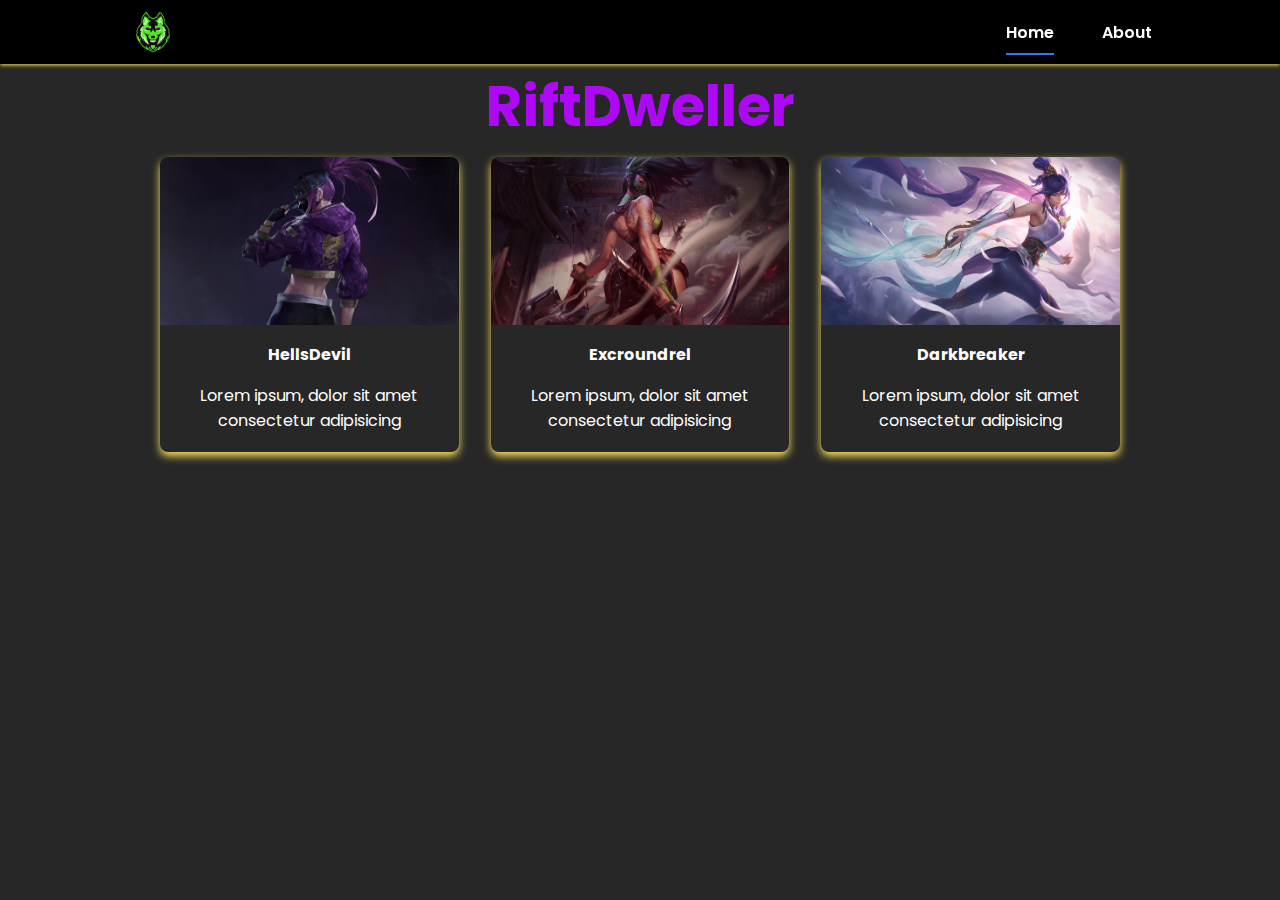
==== index.html @ 8909cb34 "Header&Cards-need to work on Footer" ====
<!DOCTYPE html>
<html lang="en">
    <head>
        <meta charset="UTF-8">
        <meta name="viewport" content="width=device-width, initial-scale=1.0">

        <link rel="stylesheet" href="styles.css">

        <!-- =====BOX ICONS===== -->
        <link href='https://cdn.jsdelivr.net/npm/boxicons@2.0.5/css/boxicons.min.css' rel='stylesheet'>
        <title>RiftDweller</title>
    </head>
    <body>
        <!--===== HEADER =====-->
        <header class="l-header">
            <nav class="nav bd-grid">
                <div>
                    <a href="#" class="nav__logo"><img src="Assest/Logo.png" alt="" class="nav__logo"></a>
                </div>

                <div class="nav__menu" id="nav-menu">
                    <ul class="nav__list">
                        <li class="nav__item"><a href="#home" class="nav__link active">Home</a></li>
                        <li class="nav__item"><a href="#about" class="nav__link">About</a></li>
                    </ul>
                </div>

                <div class="nav__toggle" id="nav-toggle">
                    <i class='bx bx-menu'></i>
                </div>
            </nav>
        </header>
        <div class="spacer"></div>
    <h2 class="heading">RiftDweller</h2>
        <!------------------ MAIN ------------------>
        <main class="main">
         <section class="home section bd-grid" id="home">
                <!------------------ CARDS ------------------>
                <div class="card" id="card1">
                    <img src="Assest/Akali.jpg" class="s-img" alt="streamer">
                    <div class="container">
                        <h4 class="streamer">HellsDevil</h4>
                        <p class="content">Lorem ipsum, dolor sit amet consectetur adipisicing </p>
                    </div>
                </div>
            
                <div class="card" id="card2">
                    <img src="Assest/Akali (2).jpg" class="s-img" alt="streamer">
                    <div class="container">
                        <h4 class="streamer">Excroundrel</h4>
                        <p class="content">Lorem ipsum, dolor sit amet consectetur adipisicing </p>
                    </div>
                </div>

                <div class="card" id="card3">
                    <img src="Assest/Fiora (4).jpg" class="s-img" alt="streamer">
                    <div class="container">
                        <h4 class="streamer">Darkbreaker</h4>
                        <p class="content">Lorem ipsum, dolor sit amet consectetur adipisicing </p>
                    </div>
             </div>
            </section>
        

        </main>

        <!--===== MAIN JS =====-->
        <script src="main.js"></script>
    </body>
</html>
---- styles.css ----
/*===== GOOGLE FONTS =====*/
@import url("https://fonts.googleapis.com/css2?family=Poppins:wght@400;600;700&display=swap");
/*===== VARIABLES CSS =====*/
:root{
  --header-height: 3rem;
  --font-semi: 600;
}

/*===== Colores =====*/
:root{
  --first-color: #4070F4;
  --second-color: #0E2431;
}

/*===== Fuente y tipografia =====*/
:root{
  --body-font: 'Poppins', sans-serif;
  --big-font-size: 2rem;
  --h2-font-size: 1.25rem;
  --normal-font-size: 0.938rem;
}
@media screen and (min-width: 768px){
  :root{
    --big-font-size: 3.5rem;
    --h2-font-size: 2rem;
    --normal-font-size: 1rem;
  }
}

/*===== Margenes =====*/
:root{
  --mb-1: 0.5rem;
  --mb-2: 1rem;
  --mb-3: 1.5rem;
  --mb-4: 2rem;
  --mb-5: 2.5rem;
  --mb-6: 3rem;
}

/*===== z index =====*/
:root{
  --z-back: -10;
  --z-normal: 1;
  --z-tooltip: 10;
  --z-fixed: 100;
}

/*===== BASE =====*/
*,::before,::after{
  box-sizing: border-box;
}
html{
  scroll-behavior: smooth;
}
body{
  margin: var(--header-height) 0 0 0;
  font-family: var(--body-font);
  font-size: var(--normal-font-size);
  color: var(--second-color);
  background-color: rgba(0, 0, 0, 0.849);
}
h1,h2,p{
  margin: 0;
}
ul{
  margin: 0;
  padding: 0;
  list-style: none;
}
a{
  text-decoration: none;
}
img{
  max-width: 100%;
  height: auto;
  display: block;
}


/*===== LAYOUT =====*/
.bd-grid{
  max-width: 1024px;
  display: grid;
  grid-template-columns: repeat(auto-fit, minmax(50px, 1fr)); 
  grid-column-gap: 2rem;
  width: calc(100% - 2rem);
  margin-left: var(--mb-2);
  margin-right: var(--mb-2);
}
.home-grid{
  max-width: 1024px;
  display: grid;
  grid-template-columns: repeat(auto-fit, minmax(50px, 1fr)); 
  grid-column-gap: 2rem;
  width: calc(100% - 2rem);
  margin-left: var(--mb-2);
  margin-right: var(--mb-2);
}
.l-header{
  width: 100%;
  position: fixed;
  top: 0;
  left: 0;
  z-index: var(--z-fixed);
  background-color: #000;
  box-shadow: 0 1px 4px rgb(255, 229, 92);
}
.spacer{
  height: calc(var(--header-height) + 1rem);
}

/*===== NAV =====*/
.nav{
  height: var(--header-height);
  display: flex;
  justify-content: space-between;
  align-items: center;
  font-weight: var(--font-semi);
  color: white;
}

@media screen and (max-width: 768px){
  .nav__menu{
    position: fixed;
    top: var(--header-height);
    right: -100%;
    width: 80%;
    height: 100%;
    padding: 2rem;
    background-color: var(--second-color);
    transition: .5s;
  }
}

.nav__item{
  margin-bottom: var(--mb-4);
}
.nav__link{
  position: relative;
  color: #fff !important;
}
.nav__link:hover{
  position: relative;
}
.nav__link:hover::after{
  position: absolute;
  content: "";
  width: 100%;
  height: 0.18rem;
  left: 0;
  top: 2rem;
  background-color: var(--first-color);
}
.nav__logo{
  width: 50px;
  height: 50px;
}
.nav__toggle{
  color: white;
  font-size: 1.5rem;
  cursor: pointer;
}


/*Active menu*/
.active::after{
  position: absolute;
  content: "";
  width: 100%;
  height: 0.18rem;
  left: 0;
  top: 2rem;
  background-color: var(--first-color);
}

/*=== Show menu ===*/
.show{
  right: 0;
}

/* HOME */
.heading{
  font-size: 3.5rem;
  text-align: center;
  color: #AE09F6;
}
/* CARDS */
.section{
  padding: 0.5rem 2rem 2rem 2rem;
}
.card {
  /* Add shadows to create the "card" effect */
  box-shadow: 0 4px 8px 0 rgb(255, 229, 92);
  transition: 0.3s; 
  display: flex;
  flex-direction: column;
  flex-wrap: wrap;
  border-radius: 0.5rem;
}
.s-img{
  width: 100%;
  height: auto;
  object-fit: cover;
  border-radius: 0.5rem 0.5rem 0 0;
}

/* On mouse-over, add a deeper shadow */
#card1:hover {
  box-shadow: 0 8px 16px 0 rgb(255, 0, 0);
  transform: scale(1.02);
  cursor: pointer;
}
#card2:hover {
  box-shadow: 0 8px 16px 0 rgb(0, 255, 0);
  transform: scale(1.02);
  cursor: pointer;
}
#card3:hover {
  box-shadow: 0 8px 16px 0 rgb(0, 0, 255);
  transform: scale(1.02);
  cursor: pointer;
}

/* Add some padding inside the card container */
.container {
  padding: 1px 16px 3px 16px;
  width: 100%;
  height: auto;
  object-fit: cover;
  color: #fff;
}
.streamer{
  padding: 0;
  margin: 1rem 0 1rem 0;
  text-align: center;
}
.content{
  margin-bottom: 1rem;
  text-align: center;
}
/* ===== MEDIA QUERIES=====*/
@media screen and (max-width: 731px){
  #home{
    display: flex;
    flex-direction: column;
  }
  .spacer{
      height: 0;
  }
  .card{
    margin-bottom: 1rem;
  }
}
@media screen and (min-width: 768px){
  body{
    margin: 0;
  }
  .nav{
    height: calc(var(--header-height) + 1rem);
  }
  .nav__list{
    display: flex;
    padding-top: 0;
  }
  .nav__item{
    margin-left: var(--mb-6);
    margin-bottom: 0;
  }
  .nav__toggle{
    display: none;
  }
  .nav__link{
    color: var(--second-color);
  }
}

@media screen and (min-width: 1024px){
  .bd-grid{
    margin-left: auto;
    margin-right: auto;
  }
}
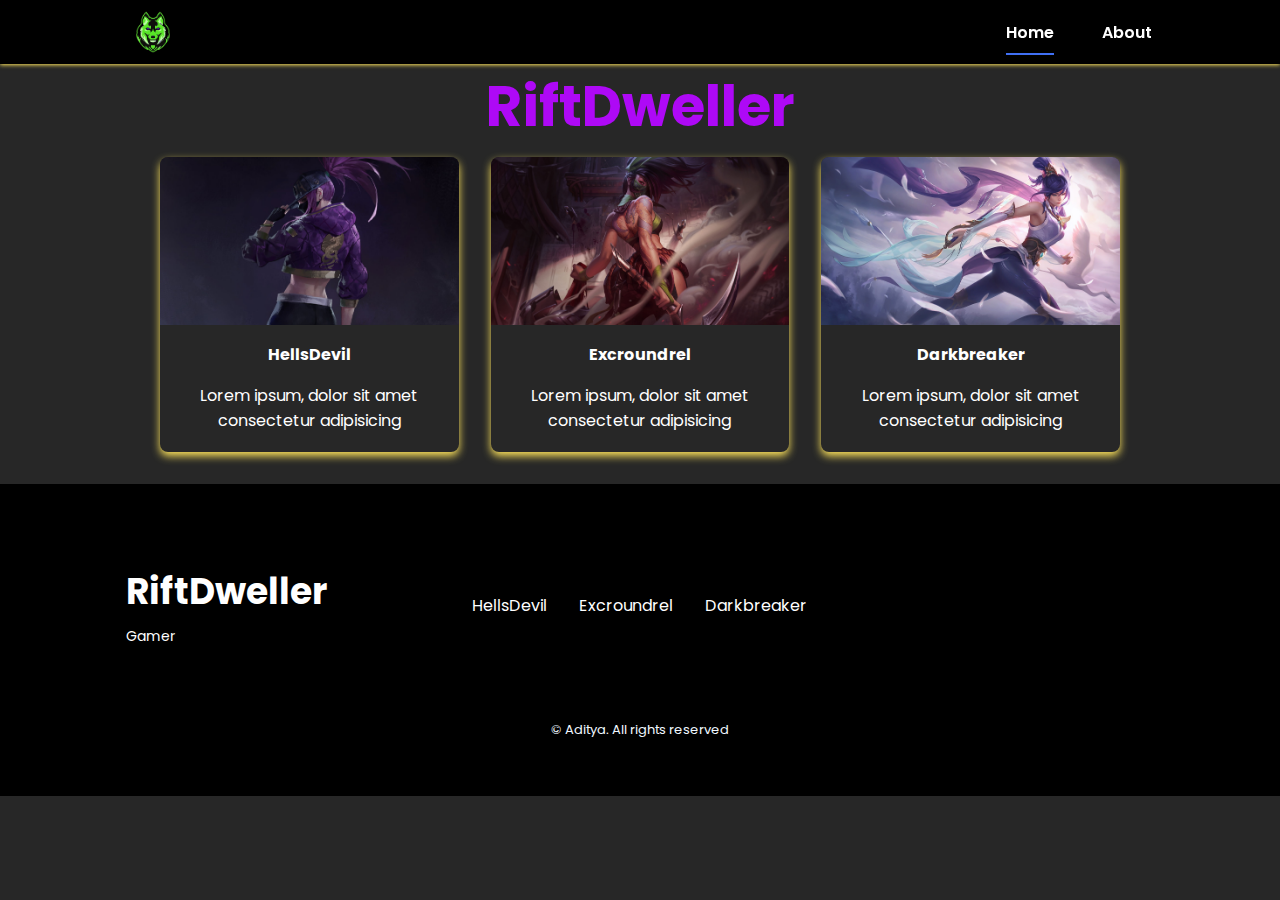
==== commit b7255691: "Footer Added" ====
--- a/index.html
+++ b/index.html
@@ -3,15 +3,17 @@
     <head>
         <meta charset="UTF-8">
         <meta name="viewport" content="width=device-width, initial-scale=1.0">
+        <!-------------------- UNICONS -------------------------->
+        <link rel="stylesheet" href="https://unicons.iconscout.com/release/v4.0.0/css/line.css">
 
         <link rel="stylesheet" href="styles.css">
 
-        <!-- =====BOX ICONS===== -->
+        <!-------------------- BOX ICONS ------------------->
         <link href='https://cdn.jsdelivr.net/npm/boxicons@2.0.5/css/boxicons.min.css' rel='stylesheet'>
         <title>RiftDweller</title>
     </head>
     <body>
-        <!--===== HEADER =====-->
+        <!--------------------- HEADER ---------------------->
         <header class="l-header">
             <nav class="nav bd-grid">
                 <div>
@@ -38,7 +40,7 @@
                 <!------------------ CARDS ------------------>
                 <div class="card" id="card1">
                     <img src="Assest/Akali.jpg" class="s-img" alt="streamer">
-                    <div class="container">
+                    <div class="car">
                         <h4 class="streamer">HellsDevil</h4>
                         <p class="content">Lorem ipsum, dolor sit amet consectetur adipisicing </p>
                     </div>
@@ -46,7 +48,7 @@
             
                 <div class="card" id="card2">
                     <img src="Assest/Akali (2).jpg" class="s-img" alt="streamer">
-                    <div class="container">
+                    <div class="car">
                         <h4 class="streamer">Excroundrel</h4>
                         <p class="content">Lorem ipsum, dolor sit amet consectetur adipisicing </p>
                     </div>
@@ -54,15 +56,55 @@
 
                 <div class="card" id="card3">
                     <img src="Assest/Fiora (4).jpg" class="s-img" alt="streamer">
-                    <div class="container">
+                    <div class="car">
                         <h4 class="streamer">Darkbreaker</h4>
                         <p class="content">Lorem ipsum, dolor sit amet consectetur adipisicing </p>
                     </div>
              </div>
             </section>
+        </main>
+
+        <!------------------ FOOTER ------------------>
+        <footer class="footer">
+            <div class="footer__bg">
+                <div class="footer__container container grid">
+                    <div>
+                        <h1 class="footer__title">RiftDweller</h1>
+                        <span class="footer__subtitle">Gamer</span>
+                    </div>
+
+                    <ul class="footer__links">
+                        <li>
+                            <a href="#services" class="footer__link">HellsDevil</a>
+                        </li>
+                        <li>
+                            <a href="#portfolio" class="footer__link">Excroundrel</a>
+                        </li>
+                        <li>
+                            <a href="#contact" class="footer__link">Darkbreaker</a>
+                        </li>
+                    </ul>
+
+                    <div class="footer__socials">
+                        <a href="https://www.facebook.com/" class="footer__social" target="_blank">
+                            <i class="uil uil-facebook-f"></i>
+                        </a>
+
+                        <a href="https://www.instagram.com/" class="footer__social" target="_blank">
+                            <i class="uil uil-instagram"></i>
+                        </a>
+
+                        <a href="https://twitter.com/" class="footer__social" target="_blank">
+                            <i class="uil uil-twitter-alt"></i>
+                        </a>
+                    </div>
+                </div>
+
+                <p class="footer__copy">&#169; Aditya. All rights reserved</p>
+            </div>
+            
+        </footer>
         
-
-        </main>
 
         <!--===== MAIN JS =====-->
         <script src="main.js"></script>
--- a/styles.css
+++ b/styles.css
@@ -15,15 +15,33 @@
 /*===== Fuente y tipografia =====*/
 :root{
   --body-font: 'Poppins', sans-serif;
+  /* .5rem = 8px, 1rem = 16px, 1.5rem = 24px ... */
   --big-font-size: 2rem;
+  --h1-font-size: 1.5rem;
   --h2-font-size: 1.25rem;
-  --normal-font-size: 0.938rem;
+  --h3-font-size: 1.125rem;
+  --normal-font-size: .983rem;
+  --small-font-size:  .813rem;
+  --smaller-font-size: .75rem;
 }
 @media screen and (min-width: 768px){
   :root{
     --big-font-size: 3.5rem;
     --h2-font-size: 2rem;
     --normal-font-size: 1rem;
+  }
+}
+
+/* Font size for large devices */
+@media screen and (min-width: 968px) {
+  :root {
+      --big-font-size: 3rem;
+      --h1-font-size: 2.25rem;
+      --h2-font-size: 1.5rem;
+      --h3-font-size: 1.25rem;
+      --normal-font-size: 1rem;
+      --small-font-size: .875rem;
+      --smaller-font-size: .813rem;
   }
 }
 
@@ -87,15 +105,6 @@
   margin-left: var(--mb-2);
   margin-right: var(--mb-2);
 }
-.home-grid{
-  max-width: 1024px;
-  display: grid;
-  grid-template-columns: repeat(auto-fit, minmax(50px, 1fr)); 
-  grid-column-gap: 2rem;
-  width: calc(100% - 2rem);
-  margin-left: var(--mb-2);
-  margin-right: var(--mb-2);
-}
 .l-header{
   width: 100%;
   position: fixed;
@@ -107,6 +116,10 @@
 }
 .spacer{
   height: calc(var(--header-height) + 1rem);
+}
+.grid{
+  display: grid;
+  gap: 1.5rem;
 }
 
 /*===== NAV =====*/
@@ -221,8 +234,8 @@
   cursor: pointer;
 }
 
-/* Add some padding inside the card container */
-.container {
+/* Add some padding inside the card car */
+.car {
   padding: 1px 16px 3px 16px;
   width: 100%;
   height: auto;
@@ -237,6 +250,56 @@
 .content{
   margin-bottom: 1rem;
   text-align: center;
+}
+
+
+/* FOOTER */
+.footer{
+  padding: 2rem 2rem 0 2rem;
+  background-color: black;
+}
+.footer__container{
+  row-gap: 3.5rem;
+  justify-items: center;
+  align-items: center;
+}
+.footer__bg{
+  background-color: black;
+}
+.footer__title{
+  font-size: var(--h1-font-size);
+  margin-bottom: 0.25rem;
+}
+.footer__subtitle{
+  font-size: var(--small-font-size);
+}
+.footer__links{
+  display: flex;
+  flex-direction: column;
+  row-gap: 1.5rem;
+  
+}
+.footer__link:hover{
+  color: palevioletred;
+}
+.footer__social{
+  font-size: 1.25rem;
+  margin-right: 1.5rem;
+}
+.footer__social:hover{
+  color:red;
+}
+.footer__copy{
+  font-size: var(--smaller-font-size);
+  text-align: center;
+  color: aliceblue;
+  margin-top: 3rem;
+}
+.footer__title,
+.footer__subtitle,
+.footer__link,
+.footer__social{
+  color: #FFF;
 }
 /* ===== MEDIA QUERIES=====*/
 @media screen and (max-width: 731px){
@@ -251,6 +314,11 @@
     margin-bottom: 1rem;
   }
 }
+@media screen and (min-width: 568px){
+  .footer__container{
+    grid-template-columns: repeat(2, 1fr);
+  }
+}
 @media screen and (min-width: 768px){
   body{
     margin: 0;
@@ -271,6 +339,25 @@
   }
   .nav__link{
     color: var(--second-color);
+  }
+  .footer__container{
+    padding: 0 1rem;
+  }
+  .footer__container{
+    grid-template-columns: repeat(3, 1fr);
+  }
+  .footer__bg{
+    padding:3rem 0 3.5rem;
+  }
+  .footer__links{
+    flex-direction: row;
+    column-gap: 2rem;
+  } 
+  .footer__socials{
+    justify-self: flex-end;
+  }
+  .footer__copy{
+    margin-top: 4.5rem;
   }
 }
 
@@ -279,4 +366,7 @@
     margin-left: auto;
     margin-right: auto;
   }
+  .footer__container{
+    padding: 0;
+  }
 }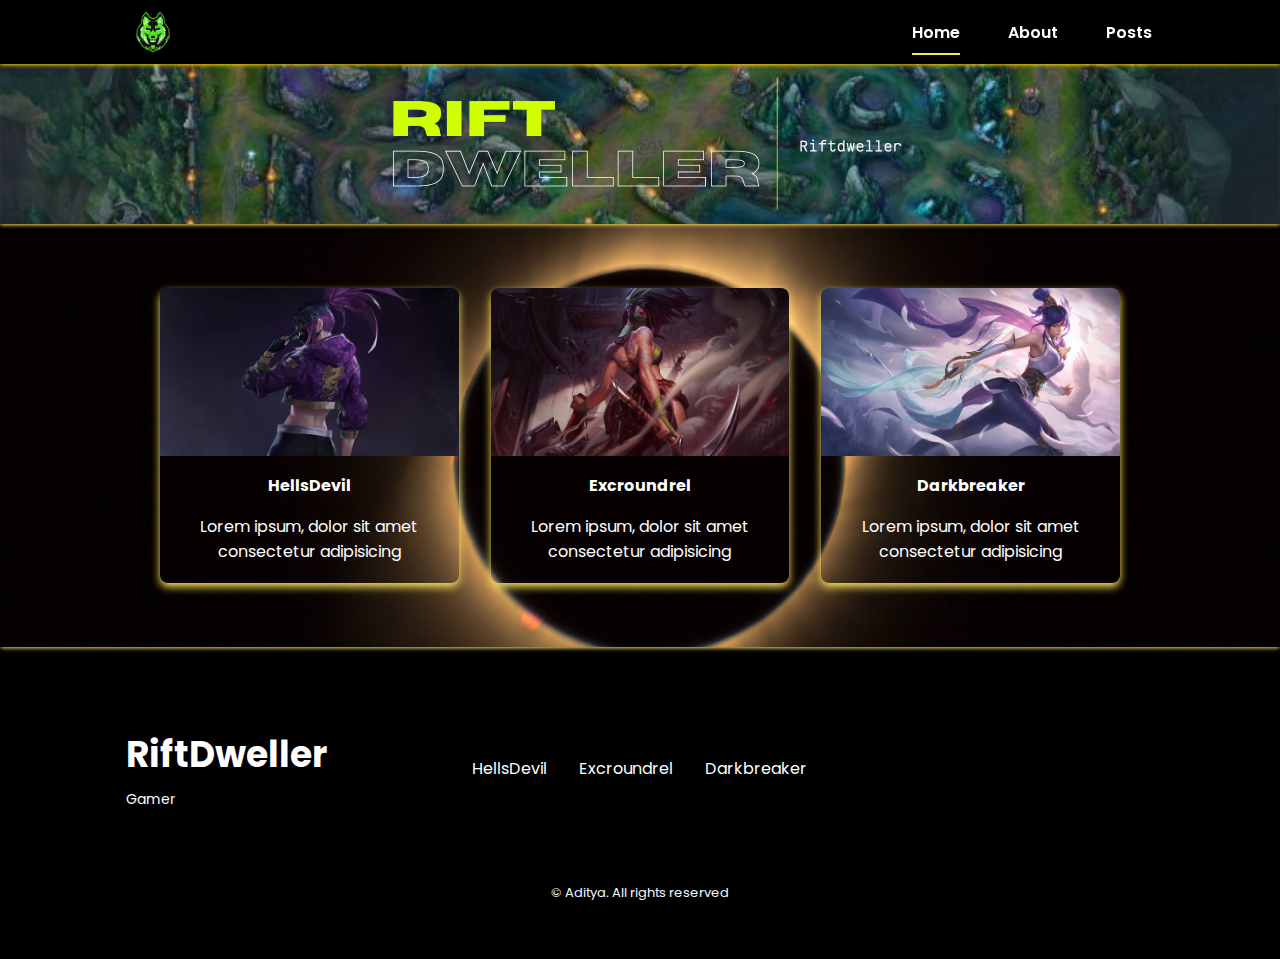
==== commit 964e348d: "Need a better background image" ====
--- a/index.html
+++ b/index.html
@@ -24,6 +24,7 @@
                     <ul class="nav__list">
                         <li class="nav__item"><a href="#home" class="nav__link active">Home</a></li>
                         <li class="nav__item"><a href="#about" class="nav__link">About</a></li>
+                        <li class="nav__item"><a href="#posts" class="nav__link">Posts</a></li>
                     </ul>
                 </div>
 
@@ -33,7 +34,7 @@
             </nav>
         </header>
         <div class="spacer"></div>
-    <h2 class="heading">RiftDweller</h2>
+        <img src="/Assest/Riftdweller.png" alt="" class="header-img">
         <!------------------ MAIN ------------------>
         <main class="main">
          <section class="home section bd-grid" id="home">
--- a/styles.css
+++ b/styles.css
@@ -8,7 +8,7 @@
 
 /*===== Colores =====*/
 :root{
-  --first-color: #4070F4;
+  --first-color: rgb(255, 229, 92);
   --second-color: #0E2431;
 }
 
@@ -75,7 +75,7 @@
   font-family: var(--body-font);
   font-size: var(--normal-font-size);
   color: var(--second-color);
-  background-color: rgba(0, 0, 0, 0.849);
+  background-color: black;
 }
 h1,h2,p{
   margin: 0;
@@ -114,6 +114,9 @@
   background-color: #000;
   box-shadow: 0 1px 4px rgb(255, 229, 92);
 }
+.l-header:hover{
+  box-shadow: 0 1px 4px rgb(255, 213, 0);
+}
 .spacer{
   height: calc(var(--header-height) + 1rem);
 }
@@ -140,8 +143,9 @@
     width: 80%;
     height: 100%;
     padding: 2rem;
-    background-color: var(--second-color);
+    background-color: black;
     transition: .5s;
+    opacity: .9;
   }
 }
 
@@ -192,14 +196,34 @@
 }
 
 /* HOME */
-.heading{
-  font-size: 3.5rem;
-  text-align: center;
-  color: #AE09F6;
+.header-img{
+  width: 100%;
+  position: relative;
+  height: 10rem;
+  object-fit: cover;
+  box-shadow: 0 1px 4px rgb(255, 229, 92);
+  z-index: 2;
+}
+.header-img:hover{
+  box-shadow: 0 1px 4px rgb(255, 213, 0);
 }
 /* CARDS */
+main{
+  background-color: rgb(0, 0, 0);
+  box-shadow: 0 2px 4px -1px rgb(255, 229, 92);
+  position: relative;
+  z-index: 1;
+  background-image: url(Assest/back2.jpg);
+  background-size: cover;
+  background-repeat: no-repeat;
+  background-position: center;
+}
+main:hover{
+  box-shadow: 0 1px 4px rgb(253, 211, 0);
+}
 .section{
-  padding: 0.5rem 2rem 2rem 2rem;
+  padding: 4rem 2rem 4rem 2rem;
+  
 }
 .card {
   /* Add shadows to create the "card" effect */
@@ -313,11 +337,16 @@
   .card{
     margin-bottom: 1rem;
   }
+  .header-img{
+    width: 100%;
+    height: 4rem;
+  }
 }
 @media screen and (min-width: 568px){
   .footer__container{
     grid-template-columns: repeat(2, 1fr);
   }
+  
 }
 @media screen and (min-width: 768px){
   body{
